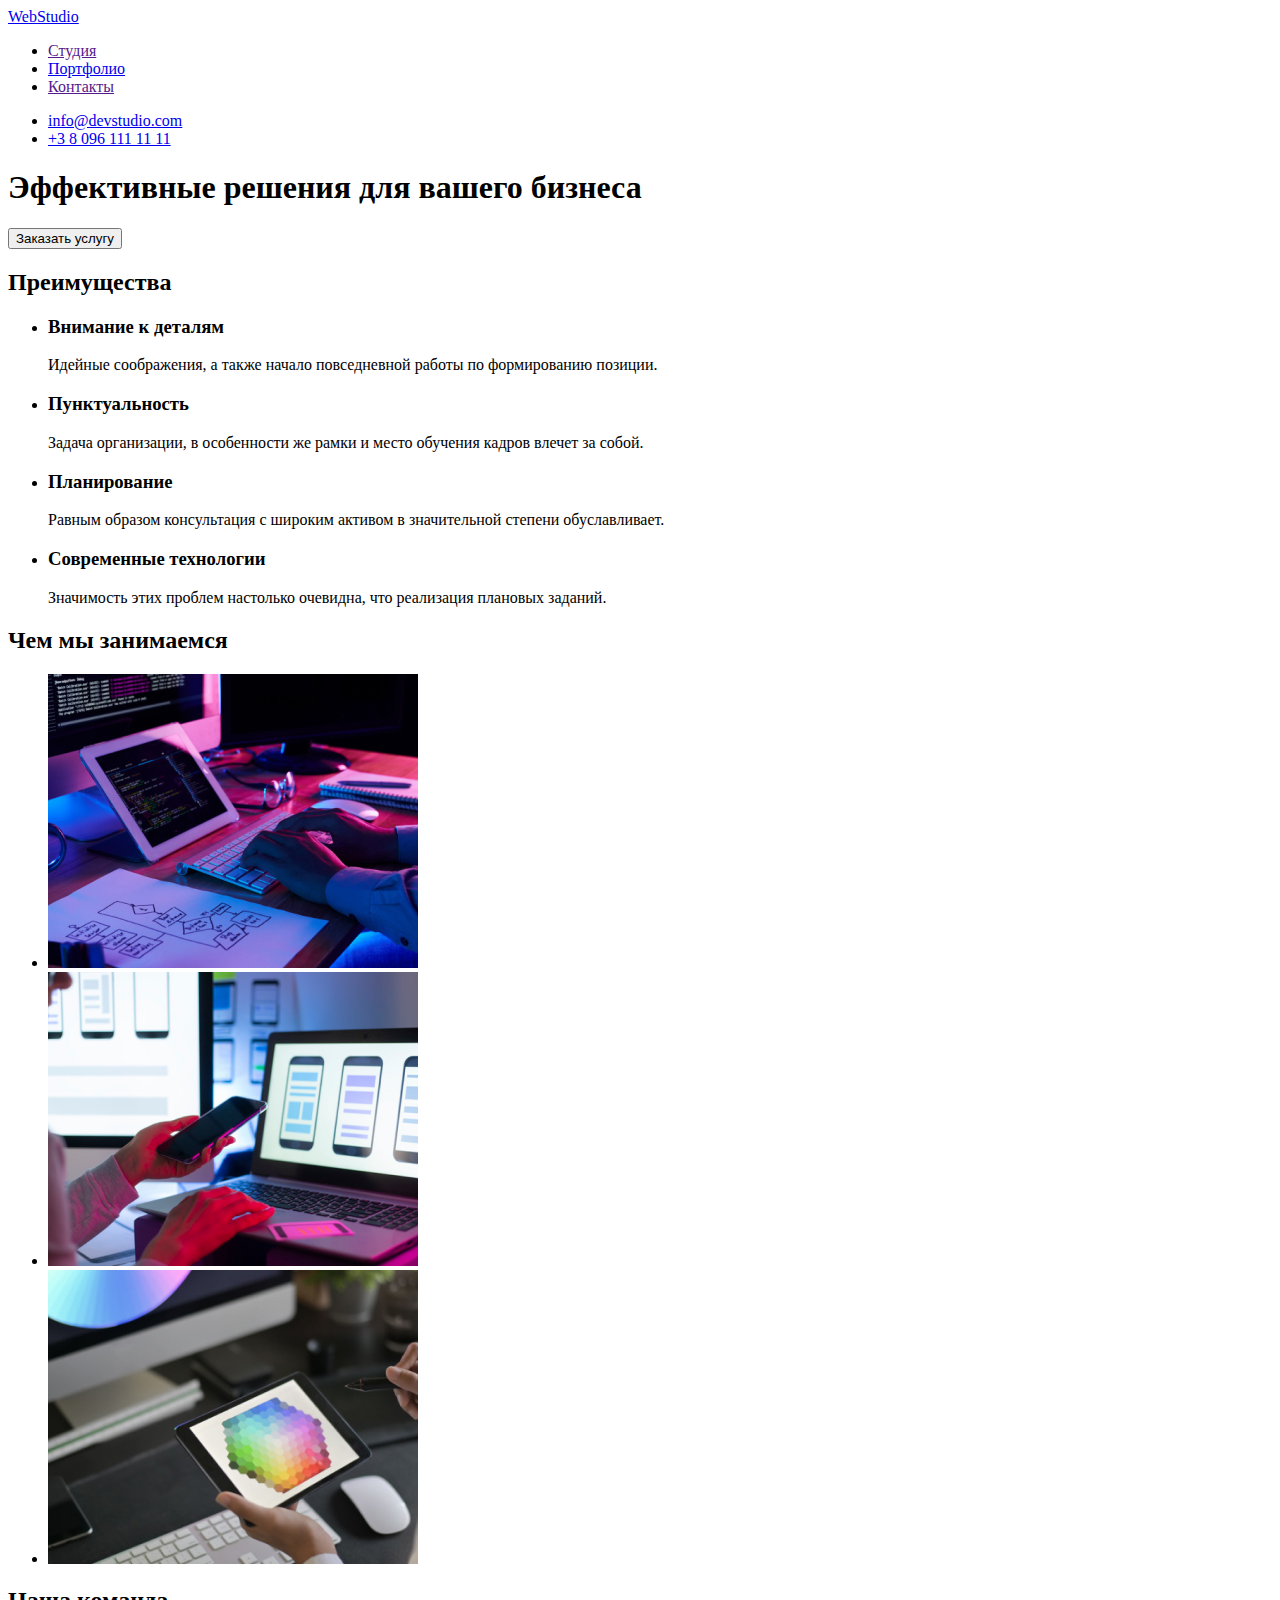
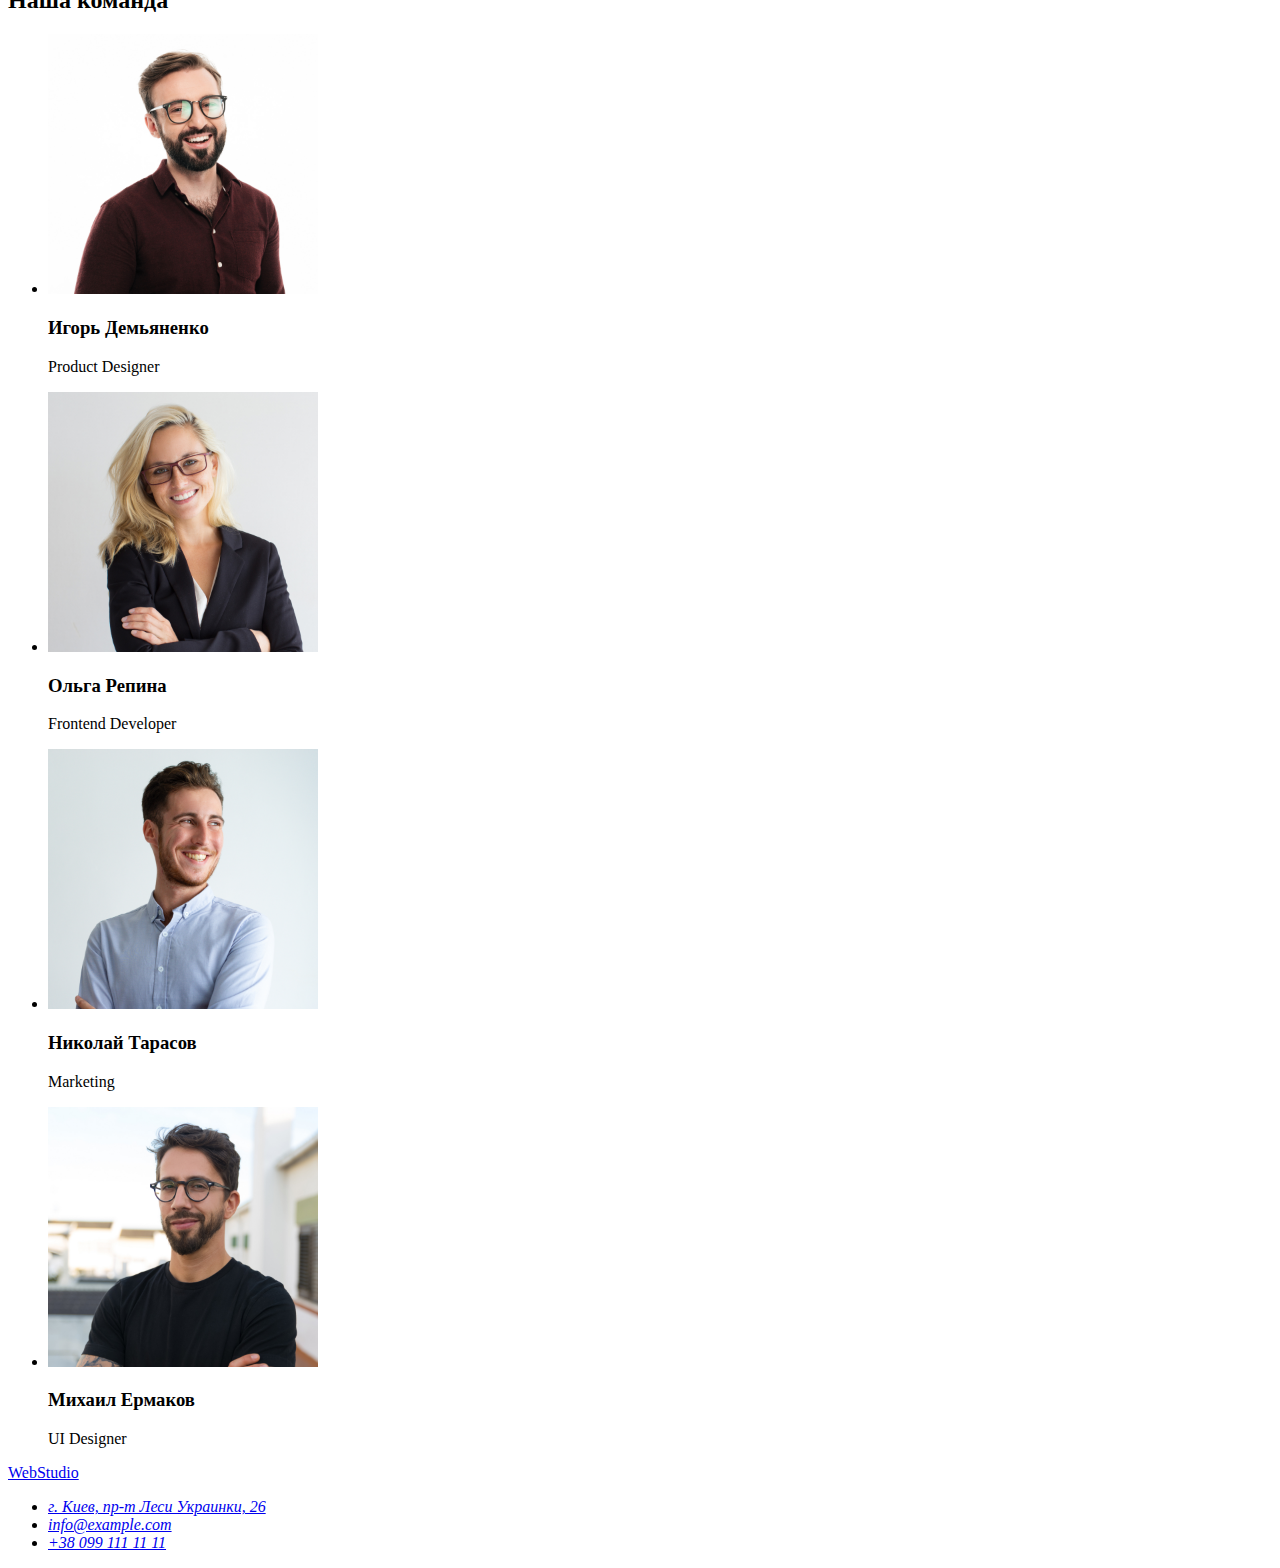
==== index.html @ 4b50937c "Portfolio" ====
<!DOCTYPE html>
<html lang="ru">
<head>
    <meta charset="UTF-8">
    <meta http-equiv="X-UA-Compatible" content="IE=edge">
    <meta name="viewport" content="width=device-width, initial-scale=1.0">
    <title>Document</title>
</head>
<body>

   <header>
       <nav>
            <a href="./index.html">WebStudio</a>
                <ul>
                    <li><a href="">Студия</a></li>
                    <li><a href="./Portfolio.html">Портфолио</a></li>
                    <li><a href="">Контакты</a></li>
                </ul>               
        </nav>
        <ul>
            <li><a href="mailto:info@devstudio.com">info@devstudio.com</a></li>
            <li><a href="tel:+380961111111">+3 8 096 111 11 11</a></li>
        </ul>
    </header>

    <main>
            <section>
                <h1>Эффективные решения для вашего бизнеса</h1>
                <button type="button">Заказать услугу</button>
            </section>
        
        <!--Види робіт-->
        <section>
            <h2>Преимущества</h2>
            <ul>
                <li>
                    <h3>Внимание к деталям</h3>
                    <p>Идейные соображения, а также начало повседневной работы по формированию позиции.</p>
                </li>
                <li>
                    <h3>Пунктуальность</h3>
                    <p>Задача организации, в особенности же рамки и место обучения кадров влечет за собой.</p>
                </li>
                <li>
                    <h3>Планирование</h3>
                    <p>Равным образом консультация с широким активом в значительной степени обуславливает.</p>
                </li>
                <li>
                    <h3>Современные технологии</h3>
                    <p>Значимость этих проблем настолько очевидна, что реализация плановых заданий.</p>
                </li>
            </ul>
        </section>
        <section>
            <h2>Чем мы занимаемся</h2>
            <ul>
                <li><img src="./images/img1.jpg" alt="foto" width="370" height="294" /></li>
                <li><img src="./images/img2.jpg" alt="foto" width="370" height="294" /></li>
                <li><img src="./images/img3.jpg" alt="foto" width="370" height="294" /></li>
            </ul>
        </section>
        
        
        <!--Команда-->
        <section>
            <h2>Наша команда</h2>
            <ul>
                <li>
                    <img src="./images/Teams/img1.jpg" alt="foto Игорь Демьяненко" width="270" height="260">
                    <h3>Игорь Демьяненко</h3>
                    <p>Product Designer</p>
                </li>
                <li>
                    <img src="./images/Teams/img2.jpg" alt="foto Ольга Репина" width="270" height="260">
                    <h3>Ольга Репина</h3>
                    <p>Frontend Developer</p>
                </li>
                <li>
                    <img src="./images/Teams/img3.jpg" alt="foto Николай Тарасов" width="270" height="260">
                    <h3>Николай Тарасов</h3>
                    <p>Marketing</p>
                </li>
                <li>
                    <img src="./images/Teams/img4.jpg" alt="foto Михаил Ермаков" width="270" height="260">
                    <h3>Михаил Ермаков</h3>
                    <p>UI Designer</p>
                </li>
            </ul>
        </section>
    </main>
 
    <footer>
        <a href="./index.html">WebStudio</a>
        <address>
            <ul>
                <li><a href="https://goo.gl/maps/piqngm7oDQpEDh6u6">г. Киев, пр-т Леси Украинки, 26</a></li>
                <li><a href="mailto:info@devstudio.com">info@example.com</a></li>
                <li><a href="tel:+380961111111">+38 099 111 11 11</a></li>
            </ul>
        </address>
    </footer>
</body>
</html>
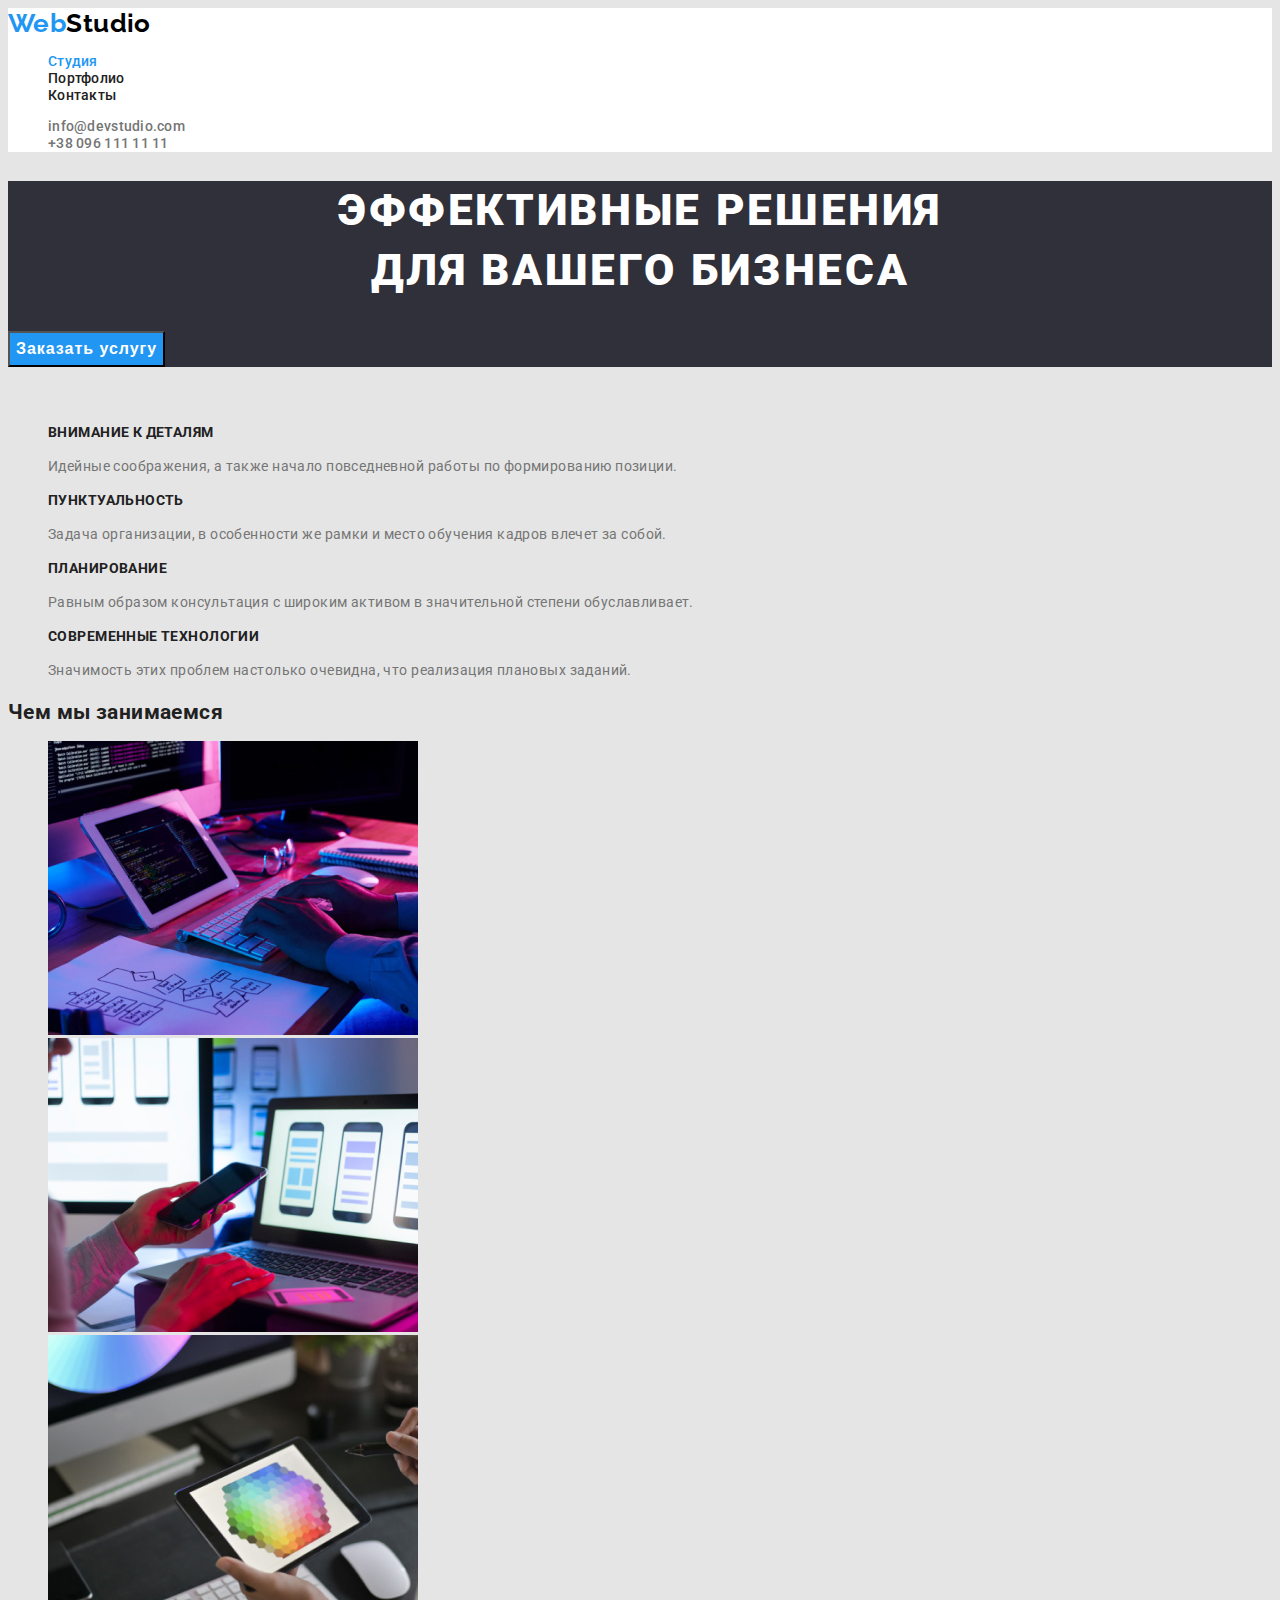
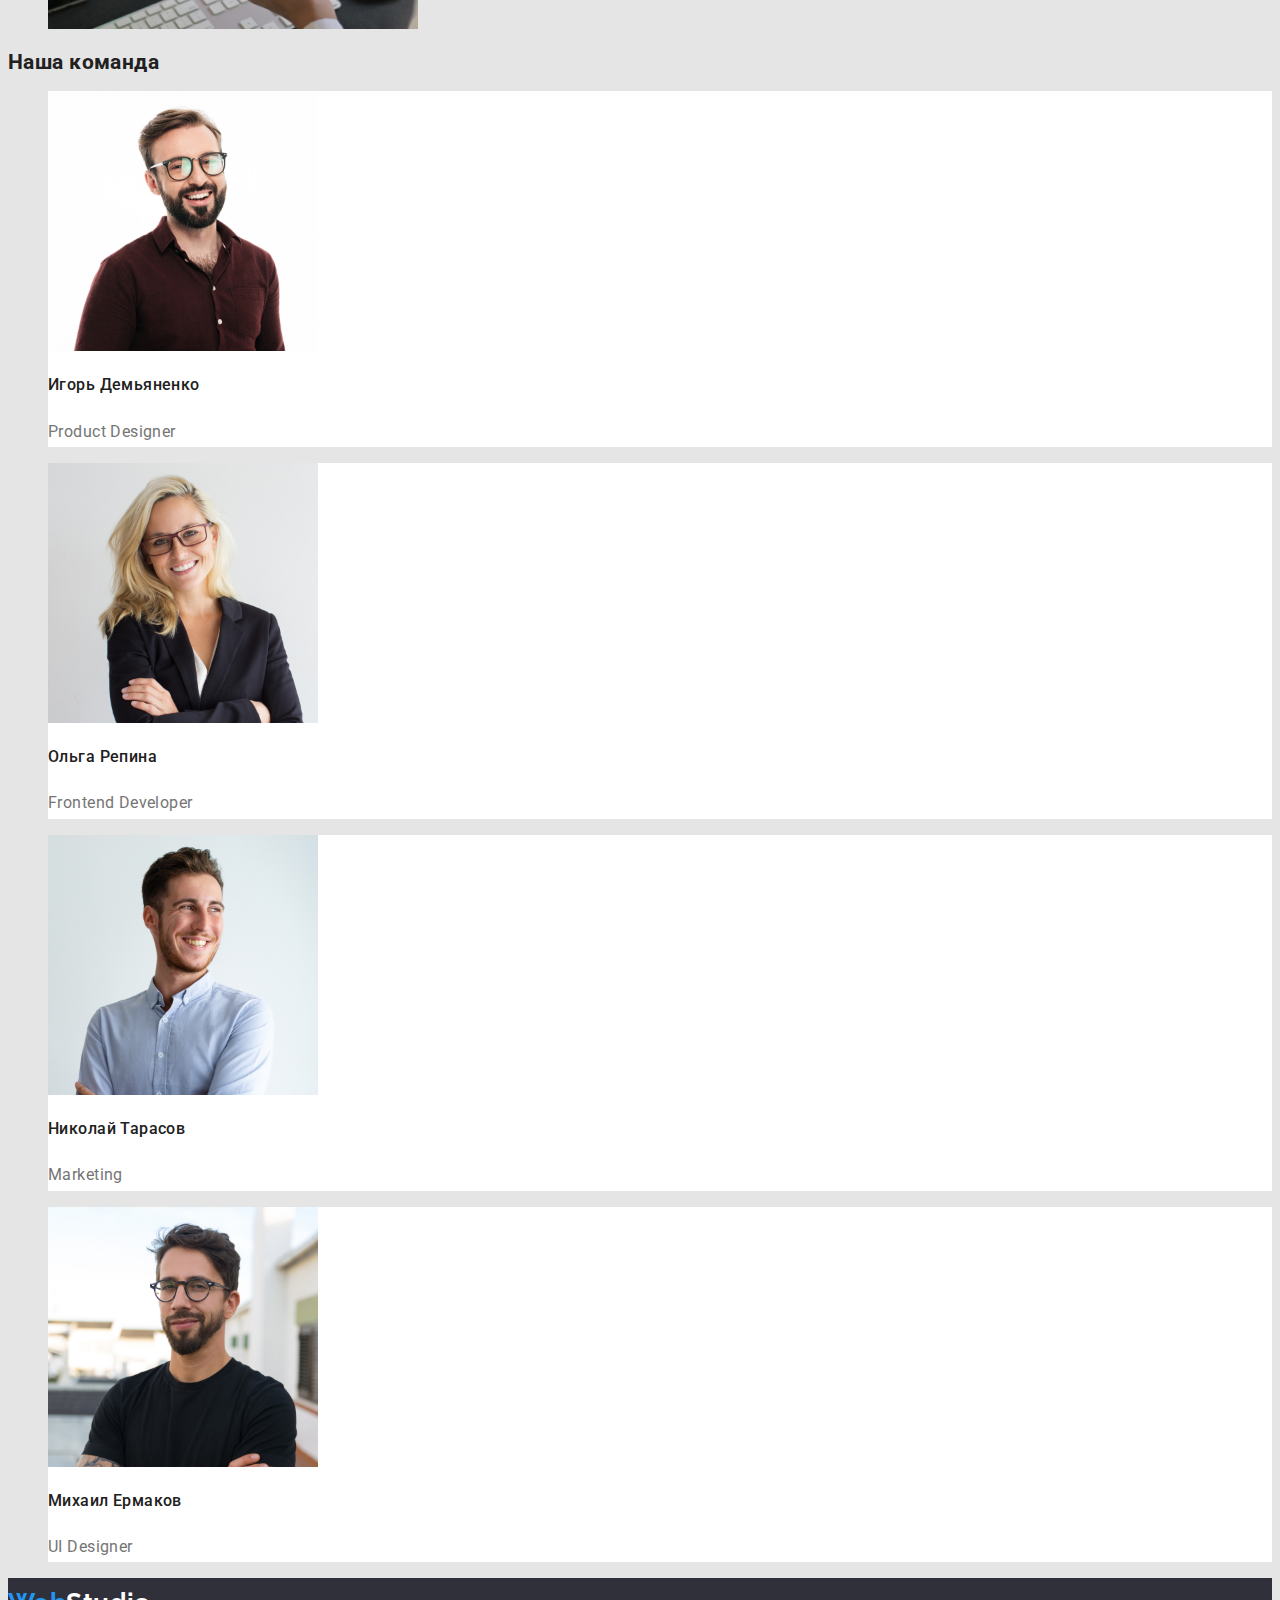
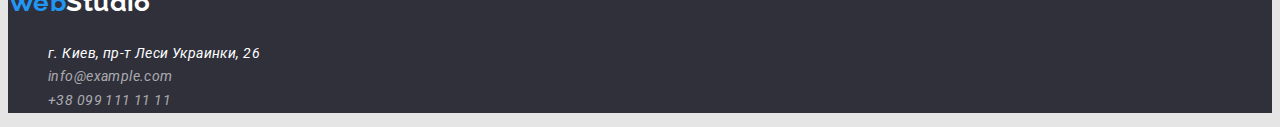
==== commit 2d4ccafe: "зміна фона на фото дз1" ====
--- a/index.html
+++ b/index.html
@@ -5,55 +5,55 @@
     <meta http-equiv="X-UA-Compatible" content="IE=edge">
     <meta name="viewport" content="width=device-width, initial-scale=1.0">
     <title>Document</title>
-</head>
+    <link href="https://fonts.googleapis.com/css2?family=Raleway:wght@700&family=Roboto:wght@400;500;700;900&display=swap"rel="stylesheet">
+    <link rel="stylesheet" href="./css/styles.css">
+    </head>
 <body>
-
-   <header>
+   <header class="header">
        <nav>
-            <a href="./index.html">WebStudio</a>
-                <ul>
-                    <li><a href="">Студия</a></li>
-                    <li><a href="./Portfolio.html">Портфолио</a></li>
-                    <li><a href="">Контакты</a></li>
+            <a href="./index.html" class="logo">Web<span class="studio">Studio</span></a>
+                <ul class="site-nav list">
+                    <li><a href="./index.html" class="link-studio current">Студия</a></li>
+                    <li><a href="./Portfolio.html" class="link">Портфолио</a></li>
+                    <li><a href="./Contacts.html" class="link">Контакты</a></li>
                 </ul>               
         </nav>
-        <ul>
-            <li><a href="mailto:info@devstudio.com">info@devstudio.com</a></li>
-            <li><a href="tel:+380961111111">+3 8 096 111 11 11</a></li>
+        <ul class="site-adress list">
+            <li><a href="mailto:info@devstudio.com" class="adress">info@devstudio.com</a></li>
+            <li><a href="tel:+380961111111" class="adress">+38 096 111 11 11</a></li>
         </ul>
     </header>
-
     <main>
-            <section>
-                <h1>Эффективные решения для вашего бизнеса</h1>
-                <button type="button">Заказать услугу</button>
+            <section class="hero">
+                <h1 class="hero-title">Эффективные решения <br> для вашего бизнеса</h1>
+                <button type="button" class="batton">Заказать услугу</button>
             </section>
         
         <!--Види робіт-->
-        <section>
-            <h2>Преимущества</h2>
-            <ul>
+        <section class="section">
+            <h2 class="title">Преимущества</h2>
+            <ul class="feature list">
                 <li>
-                    <h3>Внимание к деталям</h3>
-                    <p>Идейные соображения, а также начало повседневной работы по формированию позиции.</p>
+                    <h3 class="feature-title">ВНИМАНИЕ К ДЕТАЛЯМ</h3>
+                    <p class="feature-list">Идейные соображения, а также начало повседневной работы по формированию позиции.</p>
                 </li>
                 <li>
-                    <h3>Пунктуальность</h3>
-                    <p>Задача организации, в особенности же рамки и место обучения кадров влечет за собой.</p>
+                    <h3 class="feature-title">ПУНКТУАЛЬНОСТЬ</h3>
+                    <p class="feature-list">Задача организации, в особенности же рамки и место обучения кадров влечет за собой.</p>
                 </li>
                 <li>
-                    <h3>Планирование</h3>
-                    <p>Равным образом консультация с широким активом в значительной степени обуславливает.</p>
+                    <h3 class="feature-title">ПЛАНИРОВАНИЕ</h3>
+                    <p class="feature-list">Равным образом консультация с широким активом в значительной степени обуславливает.</p>
                 </li>
                 <li>
-                    <h3>Современные технологии</h3>
-                    <p>Значимость этих проблем настолько очевидна, что реализация плановых заданий.</p>
+                    <h3 class="feature-title">СОВРЕМЕННЫЕ ТЕХНОЛОГИИ</h3>
+                    <p class="feature-list">Значимость этих проблем настолько очевидна, что реализация плановых заданий.</p>
                 </li>
             </ul>
         </section>
-        <section>
-            <h2>Чем мы занимаемся</h2>
-            <ul>
+        <section class="section">
+            <h2 class="section-title">Чем мы занимаемся</h2>
+            <ul class="list">
                 <li><img src="./images/img1.jpg" alt="foto" width="370" height="294" /></li>
                 <li><img src="./images/img2.jpg" alt="foto" width="370" height="294" /></li>
                 <li><img src="./images/img3.jpg" alt="foto" width="370" height="294" /></li>
@@ -62,40 +62,40 @@
         
         
         <!--Команда-->
-        <section>
-            <h2>Наша команда</h2>
-            <ul>
-                <li>
+        <section class="section">
+            <h2 class="section-title">Наша команда</h2>
+            <ul class="feature-comand list">
+                <li class="feature-picture">
                     <img src="./images/Teams/img1.jpg" alt="foto Игорь Демьяненко" width="270" height="260">
-                    <h3>Игорь Демьяненко</h3>
-                    <p>Product Designer</p>
+                    <h3 class="feature-title">Игорь Демьяненко</h3>
+                    <p class="feature-list">Product Designer</p>
                 </li>
-                <li>
+                <li class="feature-picture">
                     <img src="./images/Teams/img2.jpg" alt="foto Ольга Репина" width="270" height="260">
-                    <h3>Ольга Репина</h3>
-                    <p>Frontend Developer</p>
+                    <h3 class="feature-title">Ольга Репина</h3>
+                    <p class="feature-list">Frontend Developer</p>
                 </li>
-                <li>
+                <li class="feature-picture">
                     <img src="./images/Teams/img3.jpg" alt="foto Николай Тарасов" width="270" height="260">
-                    <h3>Николай Тарасов</h3>
-                    <p>Marketing</p>
+                    <h3 class="feature-title">Николай Тарасов</h3>
+                    <p class="feature-list">Marketing</p>
                 </li>
-                <li>
+                <li class="feature-picture">
                     <img src="./images/Teams/img4.jpg" alt="foto Михаил Ермаков" width="270" height="260">
-                    <h3>Михаил Ермаков</h3>
-                    <p>UI Designer</p>
+                    <h3 class="feature-title">Михаил Ермаков</h3>
+                    <p class="feature-list">UI Designer</p>
                 </li>
             </ul>
         </section>
     </main>
  
-    <footer>
-        <a href="./index.html">WebStudio</a>
+    <footer class="footer">
+        <a href="./index.html" class="footer-logo">Web<span class="footer-studio">Studio</span></a>
         <address>
-            <ul>
-                <li><a href="https://goo.gl/maps/piqngm7oDQpEDh6u6">г. Киев, пр-т Леси Украинки, 26</a></li>
-                <li><a href="mailto:info@devstudio.com">info@example.com</a></li>
-                <li><a href="tel:+380961111111">+38 099 111 11 11</a></li>
+            <ul class="adress-footer list">
+                <li><a href="https://goo.gl/maps/piqngm7oDQpEDh6u6" class="adress-reg">г. Киев, пр-т Леси Украинки, 26</a></li>
+                <li><a href="mailto:info@devstudio.com" class="adress-email">info@example.com</a></li>
+                <li><a href="tel:+380961111111" class="adress-phone">+38 099 111 11 11</a></li>
             </ul>
         </address>
     </footer>
--- a/css/styles.css
+++ b/css/styles.css
@@ -0,0 +1,174 @@
+:root{
+    --primary-text-color:rgba(33, 33, 33, 1);
+    --title-tex-color:rgba(117, 117, 117, 1);
+    --accent-color:rgba(33, 150, 243, 1);
+    --background-color:rgba(47, 48, 58, 1);
+    --hover-focus-color:rgba(33, 150, 243, 1);
+    --background-color-white: rgba(255, 255, 255, 1);
+}
+
+body {
+    color:var(--primary-text-color);
+    background-color: #E5E5E5;
+
+    font-family: roboto, sans-serif;
+    font-size: 14px;
+    letter-spacing: 0.03em;
+}
+
+.header {
+    background-color: var(--background-color-white);}
+
+/* LOGO */
+
+.logo {
+    font-family: raleway, cursive;
+    color: rgba(33, 150, 243, 1);
+    text-decoration: none;
+
+    font-weight: 700;
+    font-size: 26px;
+    line-height: 1.2;}
+.studio {
+    color:rgba(0, 0, 0, 1);}
+
+.list {
+    list-style: none;}
+
+/* site-nav */
+
+.site-nav .link-studio.current {
+    color:var(--accent-color);
+    text-decoration: none;
+
+    font-weight: 500;
+    line-height: 1.14;
+    letter-spacing: 0.02em;}
+
+.site-nav .link{
+    color:rgba(33, 33, 33, 1);
+    text-decoration: none;
+
+    font-weight: 500;
+    line-height: 1.14;
+    letter-spacing: 0.02em;
+}
+
+.site-nav .link:hover,
+.site-nav .link:focus{
+    color:var(--hover-focus-color);}
+
+/* site-adress */
+
+.site-adress .adress{
+    color:var(--title-tex-color);
+    text-decoration: none;
+
+    font-weight: 500;
+    line-height: 1.14;
+    letter-spacing: 0.02em;}
+
+.adress:hover,
+.adress:focus{
+    color:var(--hover-focus-color);}
+
+/* SECTION HERO */
+
+.hero {
+    background-color:var(--background-color);}
+
+.hero-title {
+    color: rgba(255, 255, 255, 1);
+
+    font-weight: 900;
+    font-size: 44px;
+    line-height: 1.36;    
+    text-align: center;
+    letter-spacing: 0.06em;
+    text-transform: uppercase;
+}
+.hero .batton {
+    color: rgba(255, 255, 255, 1);
+    background-color: rgba(33, 150, 243, 1);
+    cursor: pointer;
+   
+    font-weight: 700;
+    font-size: 16px;
+    line-height: 1.88;    
+    display: flex;
+    align-items: center;
+    text-align: center;
+    letter-spacing: 0.06em;
+}
+
+/* SECTION */
+.title {
+    visibility: hidden;
+
+}
+
+.feature .feature-title {
+    font-weight: 700;
+    font-size: 14px;
+    line-height: 1.14;}
+
+.feature .feature-list {
+    color: var(--title-tex-color);
+    
+    font-weight: 400;
+     line-height: 1.7;}
+
+.feature-comand .feature-picture {
+    background-color:var(--background-color-white);
+}
+
+.feature-comand .feature-title{
+    font-weight: 500;
+    font-size: 16px;
+    line-height: 1.9;}
+
+.feature-comand .feature-list{
+    color: var(--title-tex-color);
+    font-weight: 400;
+    font-size: 16px;
+    line-height: 1.9;}
+
+/* FOOTER */
+
+.footer {
+    background-color:var(--background-color);}
+
+.footer-logo {
+    font-family: raleway;
+    color: rgba(33, 150, 243, 1);
+    text-decoration: none;
+
+    font-weight: 700;
+    font-size: 26px;
+    line-height: 1.9;}
+.footer-studio {
+    color: rgba(255, 255, 255, 1);}
+
+/* ADRESS FOOTER */
+
+.adress-reg {
+color: rgba(255, 255, 255, 1);
+text-decoration: none;
+
+font-weight: 400;
+line-height: 1.7;}
+
+.adress-email, .adress-phone {
+    color: rgba(255, 255, 255, 0.6);
+    text-decoration: none;
+    
+    font-weight: 400;
+    line-height: 1.7;}
+
+.adress-reg:hover,
+.adress-email:hover,
+.adress-phone:hover,
+.adress-reg:focus,
+.adress-email:focus,
+.adress-phone:focus {
+    color:var(--hover-focus-color);}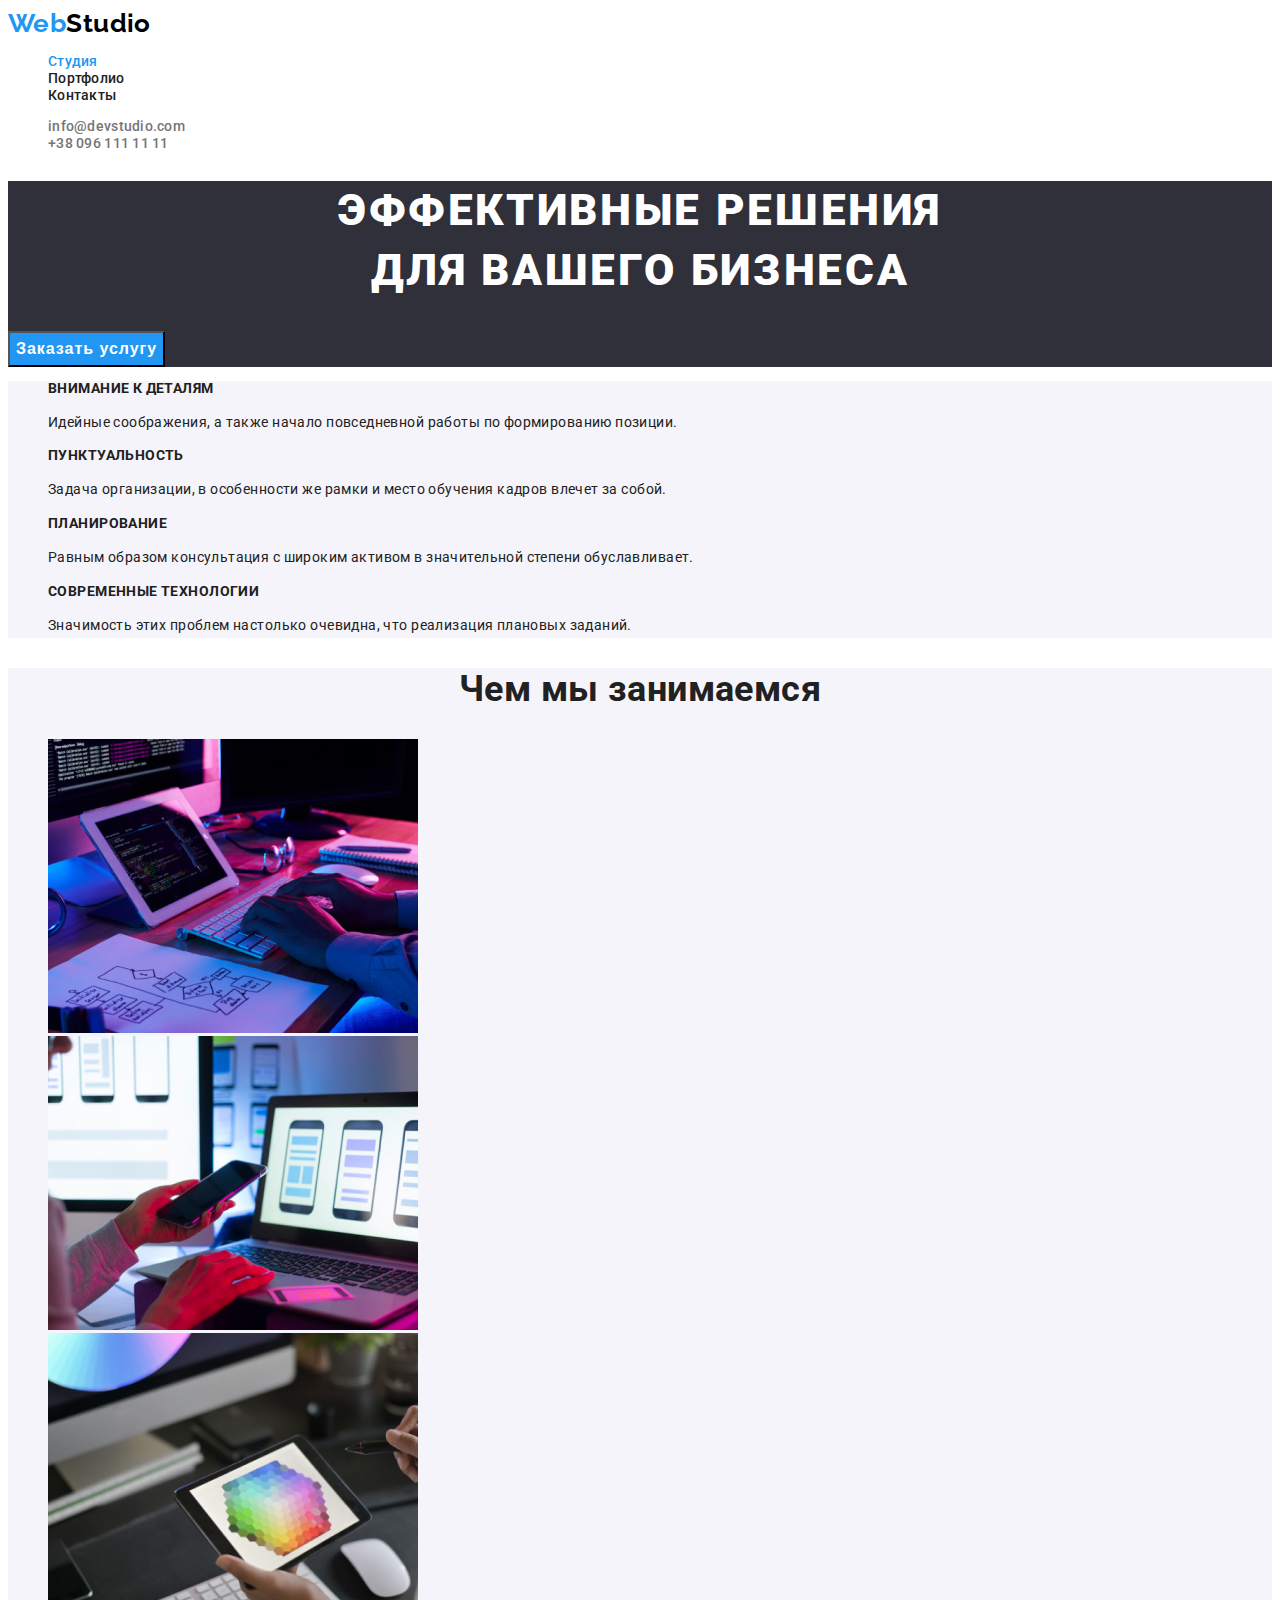
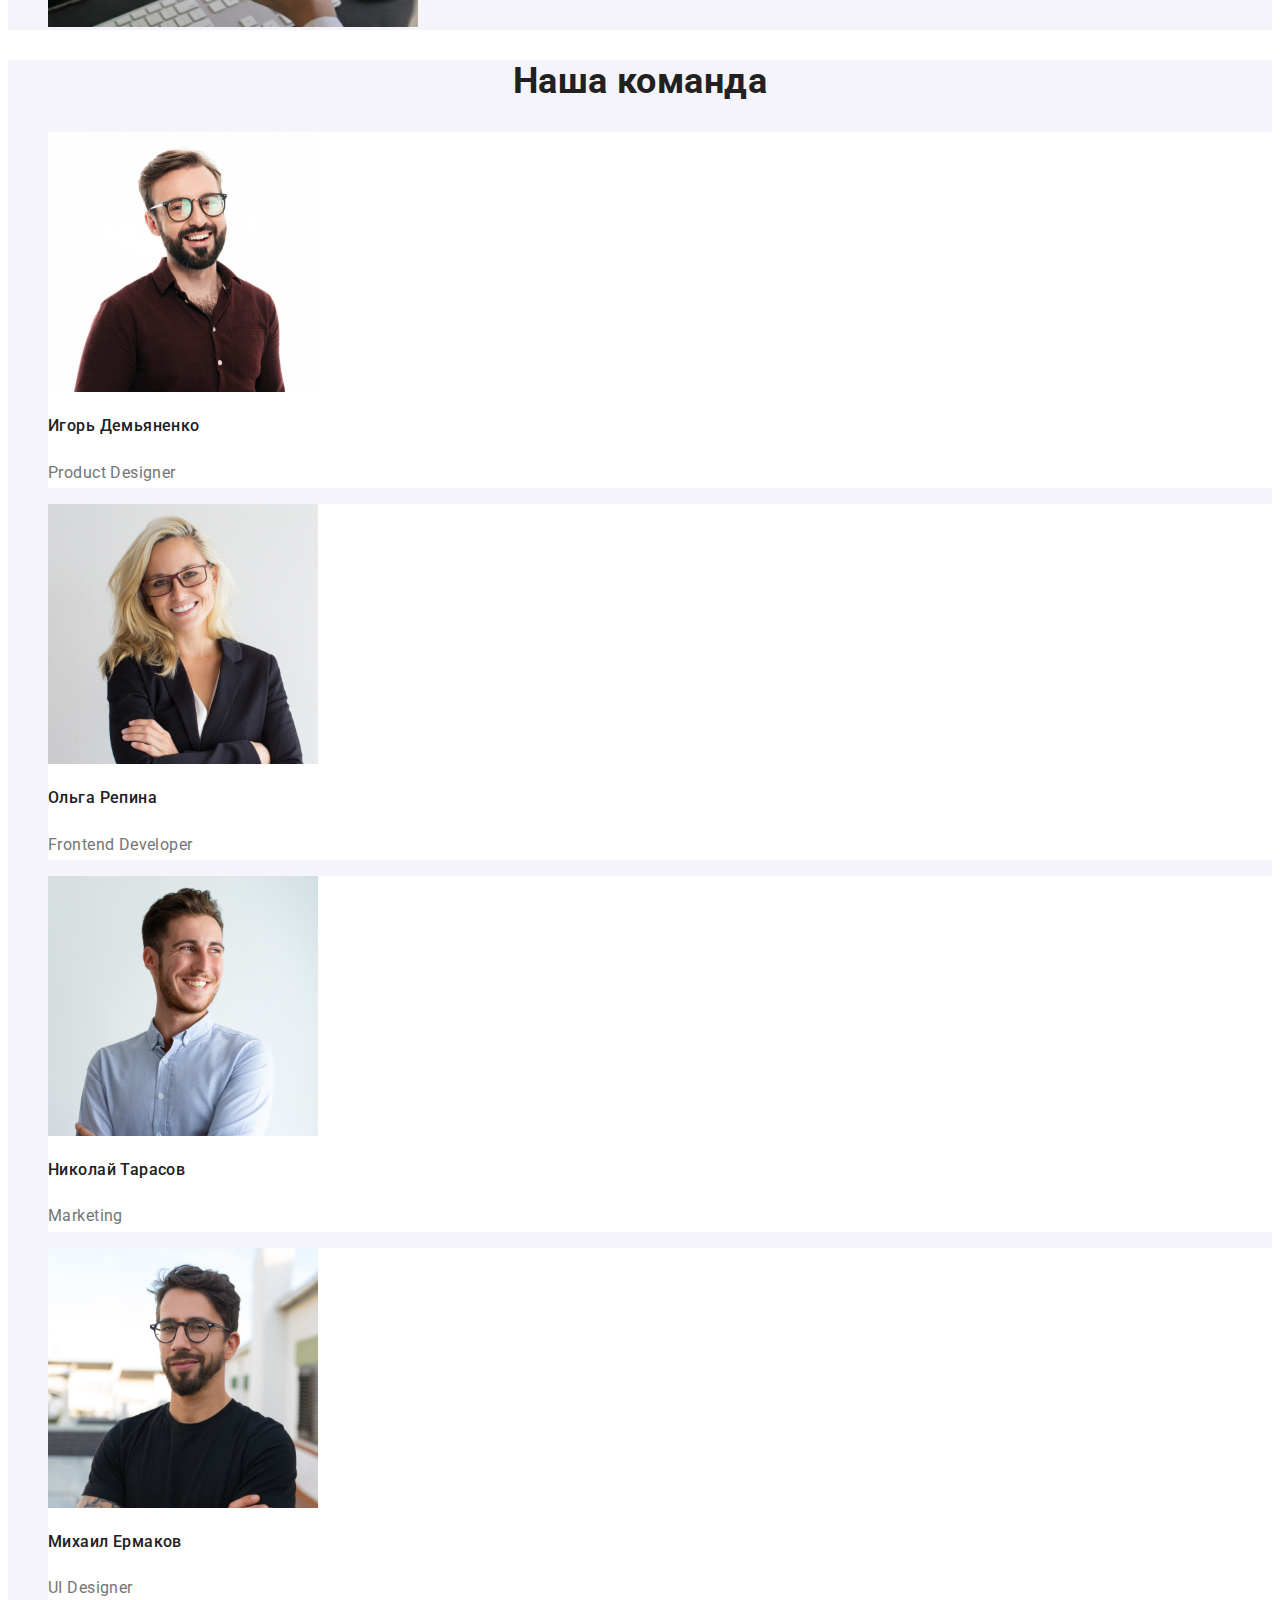
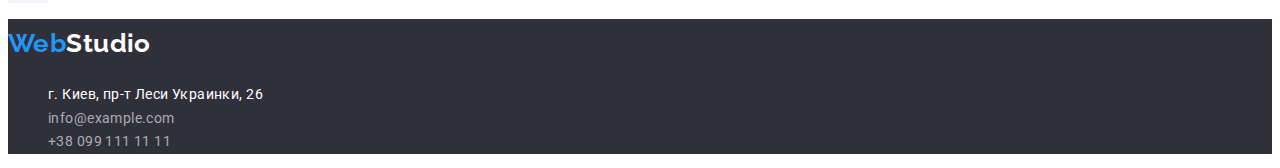
==== commit 67c2088d: "видалення пробілів" ====
--- a/index.html
+++ b/index.html
@@ -60,7 +60,6 @@
             </ul>
         </section>
         
-        
         <!--Команда-->
         <section class="section">
             <h2 class="section-title">Наша команда</h2>
--- a/css/styles.css
+++ b/css/styles.css
@@ -5,11 +5,17 @@
     --background-color:rgba(47, 48, 58, 1);
     --hover-focus-color:rgba(33, 150, 243, 1);
     --background-color-white: rgba(255, 255, 255, 1);
+    --background-section:#E5E5E5;
+    --color-logo-blue:rgba(33, 150, 243, 1);
+    --color-logo-black:rgba(0, 0, 0, 1);
+    --color-logo-white:rgba(255, 255, 255, 1);
+    --color-batton-white:rgba(255, 255, 255, 1);
+    --color-batton-blue:rgba(33, 150, 243, 1);
 }
 
 body {
     color:var(--primary-text-color);
-    background-color: #E5E5E5;
+    background-color:var(--background-color-white);
 
     font-family: roboto, sans-serif;
     font-size: 14px;
@@ -23,14 +29,14 @@
 
 .logo {
     font-family: raleway, cursive;
-    color: rgba(33, 150, 243, 1);
+    color:var(--color-logo-blue);
     text-decoration: none;
 
     font-weight: 700;
     font-size: 26px;
     line-height: 1.2;}
 .studio {
-    color:rgba(0, 0, 0, 1);}
+    color:var(--color-logo-black);}
 
 .list {
     list-style: none;}
@@ -46,7 +52,7 @@
     letter-spacing: 0.02em;}
 
 .site-nav .link{
-    color:rgba(33, 33, 33, 1);
+    color:var(--primary-text-color);
     text-decoration: none;
 
     font-weight: 500;
@@ -78,7 +84,7 @@
     background-color:var(--background-color);}
 
 .hero-title {
-    color: rgba(255, 255, 255, 1);
+    color:var(--background-color-white);
 
     font-weight: 900;
     font-size: 44px;
@@ -88,8 +94,8 @@
     text-transform: uppercase;
 }
 .hero .batton {
-    color: rgba(255, 255, 255, 1);
-    background-color: rgba(33, 150, 243, 1);
+    color:var(--color-batton-white);
+    background-color: var(--color-batton-blue);
     cursor: pointer;
    
     font-weight: 700;
@@ -102,21 +108,28 @@
 }
 
 /* SECTION */
+
 .title {
-    visibility: hidden;
-
+    display: none;
 }
 
 .feature .feature-title {
-    font-weight: 700;
     font-size: 14px;
     line-height: 1.14;}
 
-.feature .feature-list {
-    color: var(--title-tex-color);
-    
-    font-weight: 400;
+.feature .feature-list {   
      line-height: 1.7;}
+
+/* Команда */
+
+.section {
+    background-color: rgba(245, 244, 250, 1);x
+}
+.section-title {
+    font-size: 36px;
+    line-height: 1.17;
+    text-align: center;
+}
 
 .feature-comand .feature-picture {
     background-color:var(--background-color-white);
@@ -133,21 +146,30 @@
     font-size: 16px;
     line-height: 1.9;}
 
+    
+
+
+
+
 /* FOOTER */
+
+address {
+    font-style: normal;
+}
 
 .footer {
     background-color:var(--background-color);}
 
 .footer-logo {
     font-family: raleway;
-    color: rgba(33, 150, 243, 1);
+    color:var(--color-logo-blue);
     text-decoration: none;
 
     font-weight: 700;
     font-size: 26px;
     line-height: 1.9;}
 .footer-studio {
-    color: rgba(255, 255, 255, 1);}
+    color:var(--color-batton-white)}
 
 /* ADRESS FOOTER */
 
@@ -165,10 +187,8 @@
     font-weight: 400;
     line-height: 1.7;}
 
-.adress-reg:hover,
 .adress-email:hover,
 .adress-phone:hover,
-.adress-reg:focus,
 .adress-email:focus,
 .adress-phone:focus {
     color:var(--hover-focus-color);}